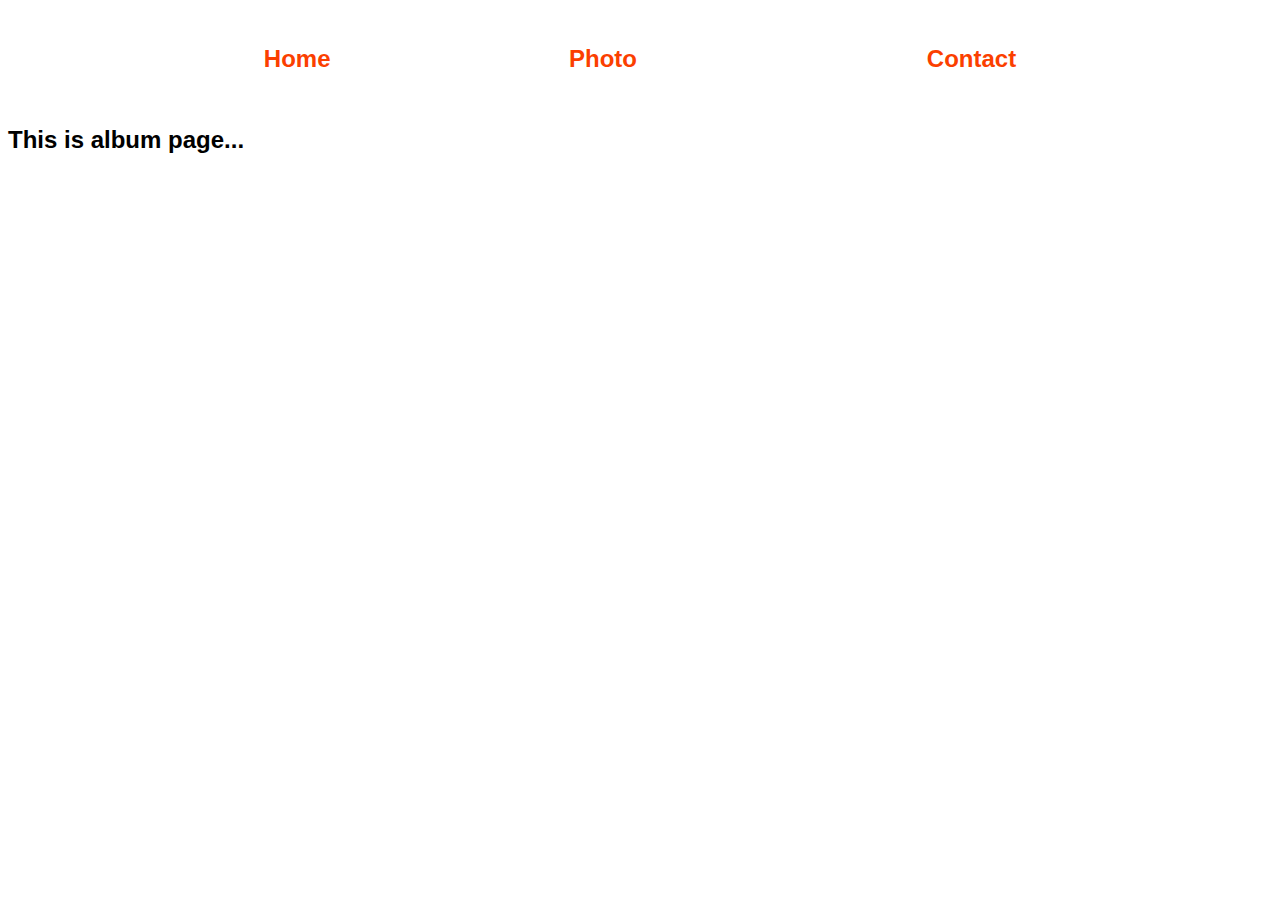
==== lab1 hw/album.html @ a0137795 "hw1" ====
<!DOCTYPE html>
<html lang="en">
<head>
    <meta charset="UTF-8">
    <meta name="viewport" content="width=device-width, initial-scale=1.0">
    <meta http-equiv="X-UA-Compatible" content="ie=edge">
    <link type = "text/css" rel="stylesheet" href = "css/style.css">
    <title>Resume</title>
</head>
<body>
    <br>
    <table align="center" width="60%" >
    <tbody>
        <tr align="center">
            <td align="left"><h1><a href=index.html class="nav-link">Home</a></h1></td>
            <td align="center"><h1><a href=album.html class="nav-link">Photo</a></h1></td>
            <td align="right"><h1><a href="contact.html" class="nav-link">Contact</a></h1></td>
        </tr>
    </tbody>
    </table>
</br>
<h1>This is album page...</h1>
</body>
</html>
---- lab1 hw/css/style.css ----
/*body {
    background-color: linen;
 }
 h1 {
    color: maroon;
    margin-left: 40px;
 }*/

 a.nav-link:link
 {
    color: #fb3f00;
    text-decoration: none;
 }
 a.nav-link:visited
 {
    color: #3600fb;
    text-decoration: none;
 }
 a.nav-link:hover
 {
    color: #fb3f00;
    text-decoration: underline;
 }
 a.nav-link:active
 {
    color: #fb3f00;
    text-decoration: none;
 }

 h1{
   font-family:arial; 
   font-size: x-large ;
 }

 h2{
   font-family:'Courier New', Courier, monospace; 
   font-size: x-large ;
 }
 
 h3{
    font-family:arial; 
    color:#ff0000;
 }

 #output{
    font-family:arial; 
    color:#0000ff;
 }

 #st{
    font-family: Georgia;
    font-size: initial;
 }

 .c1{
    font-family:arial;
    font-size: larger;
 }

 .c2{
    color:#428328;
 }
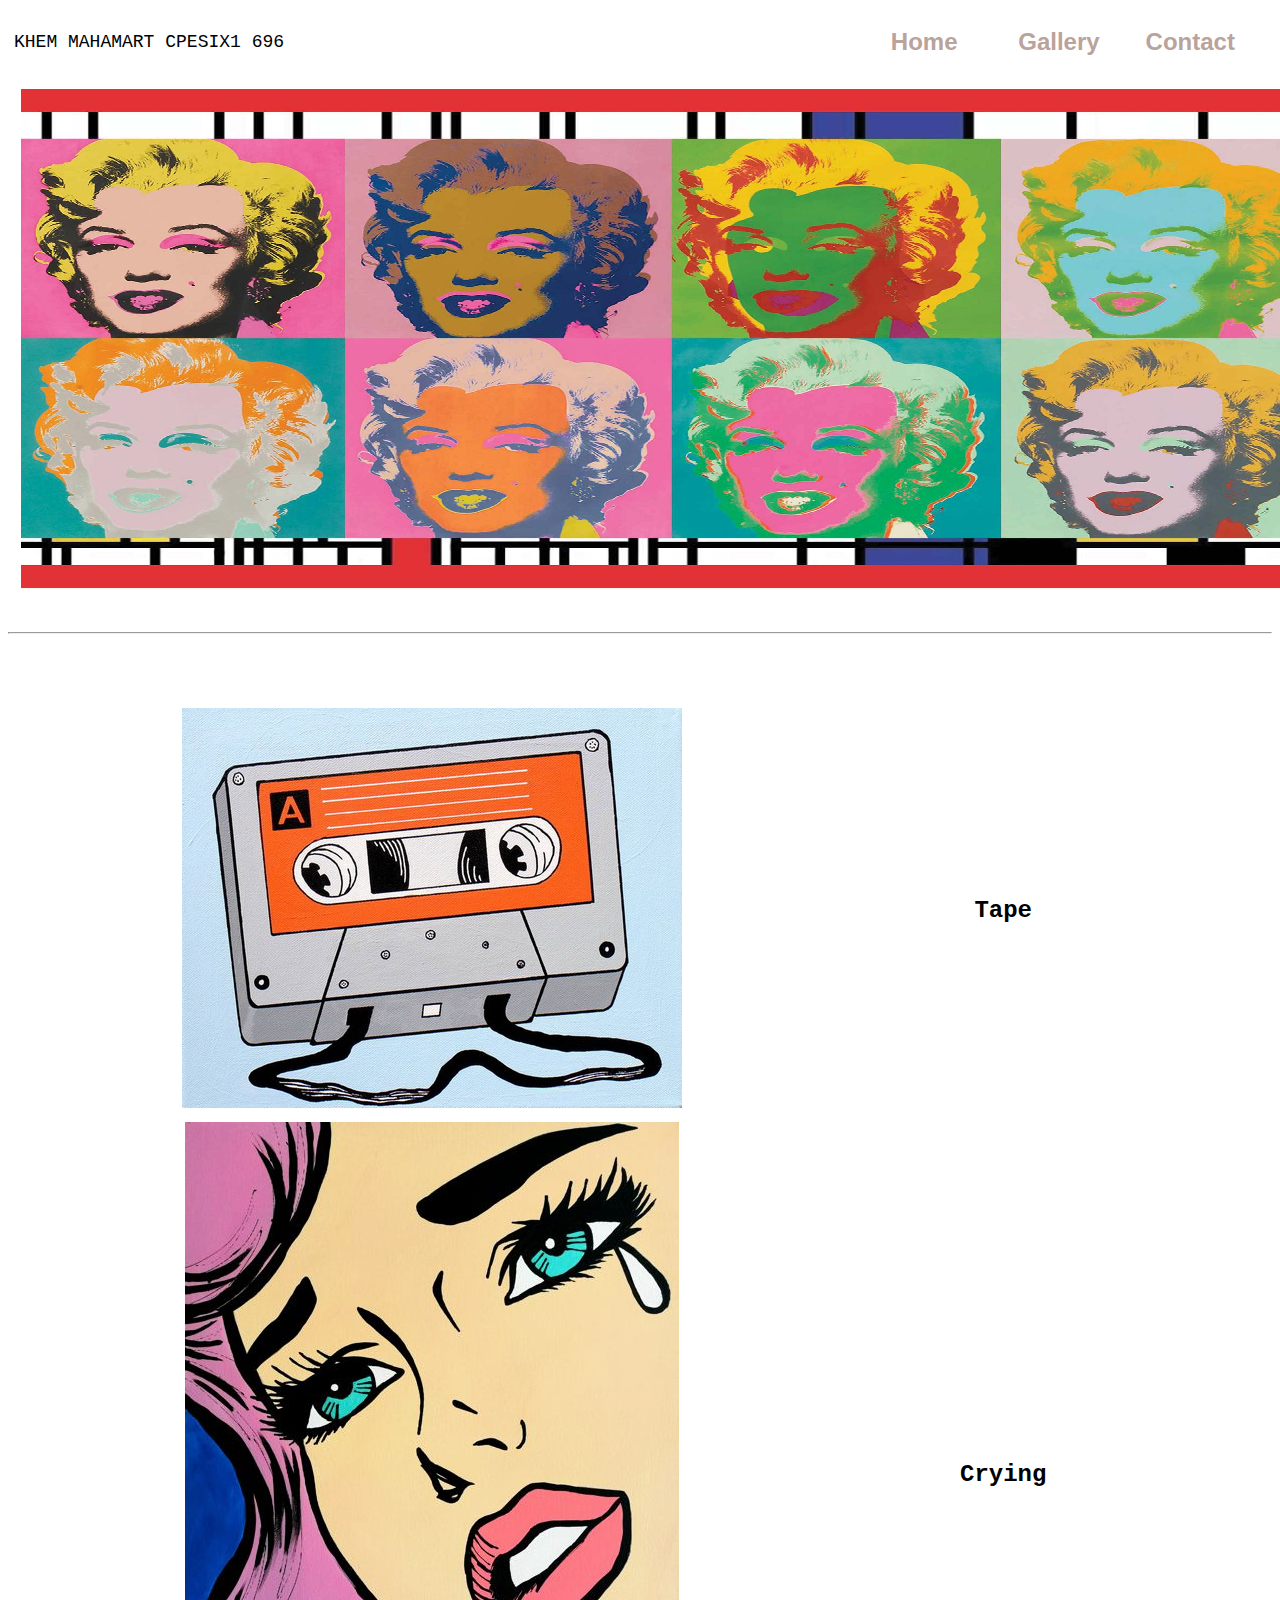
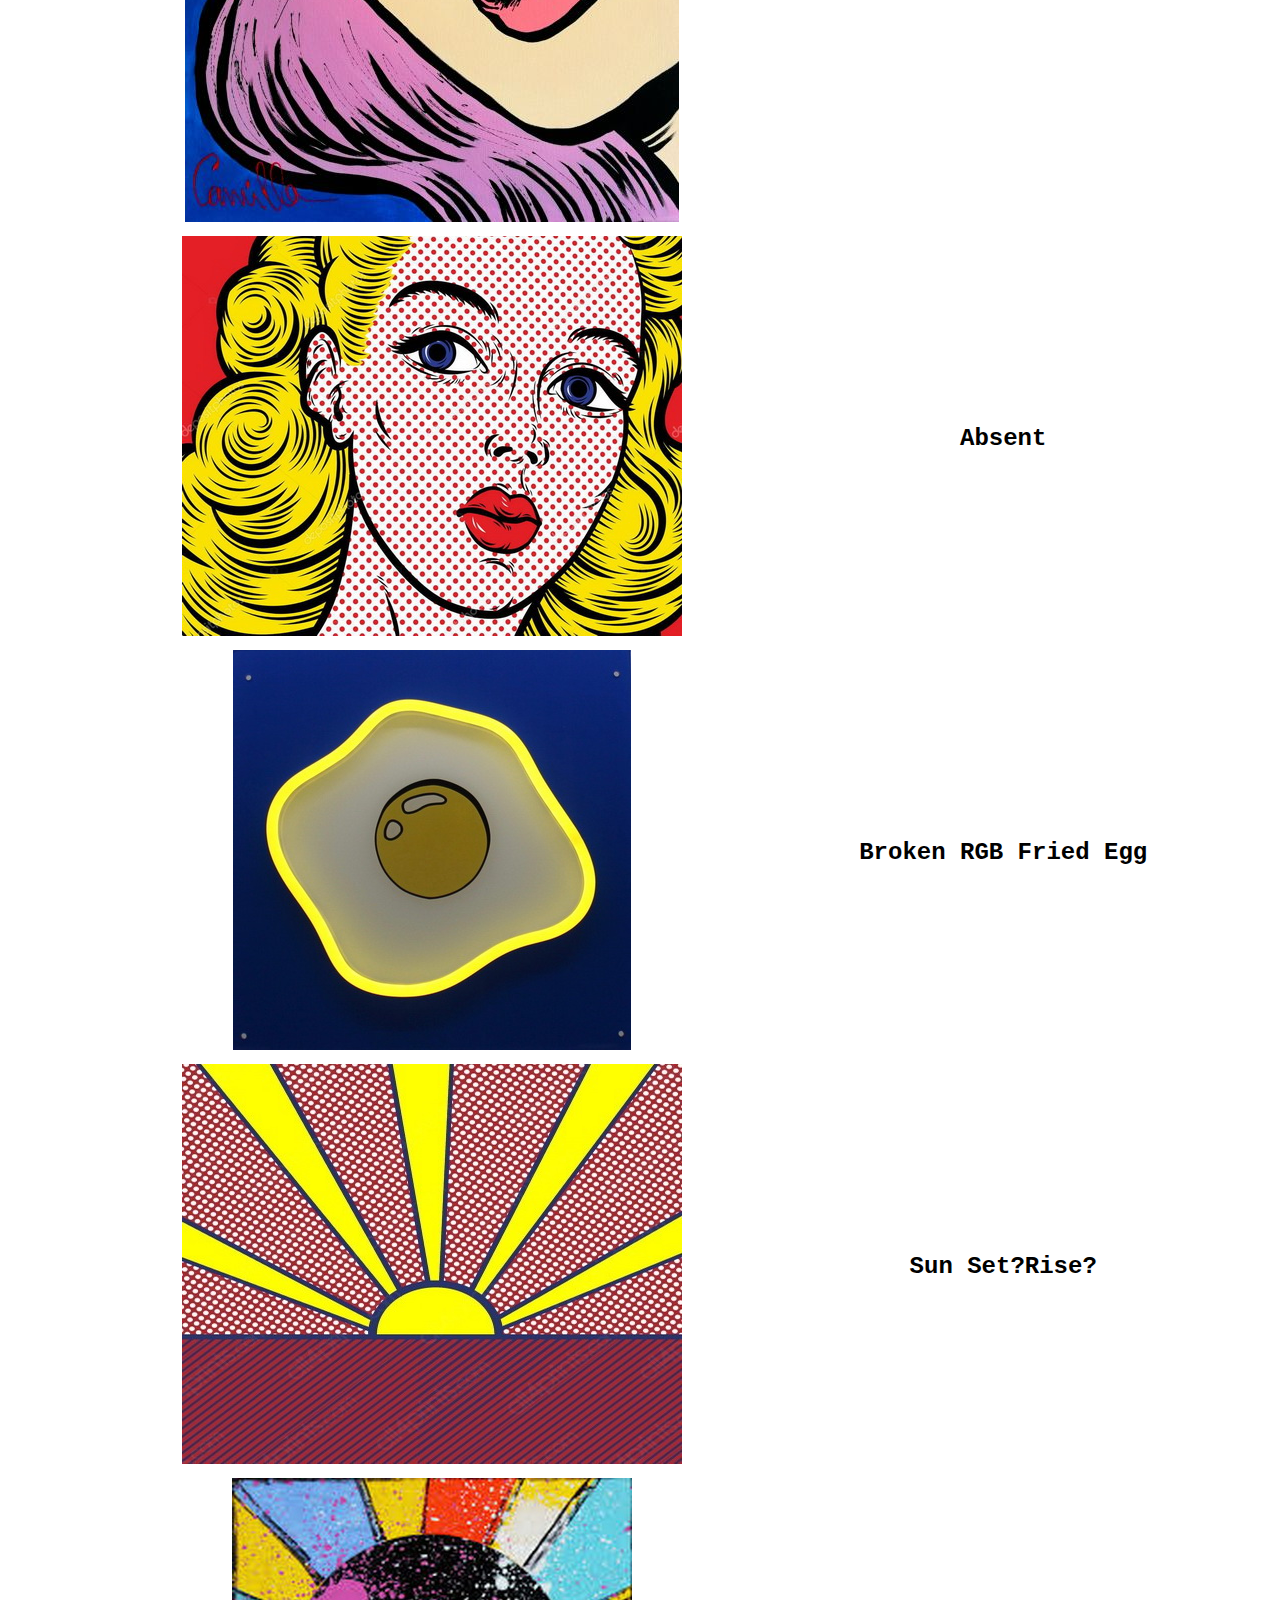
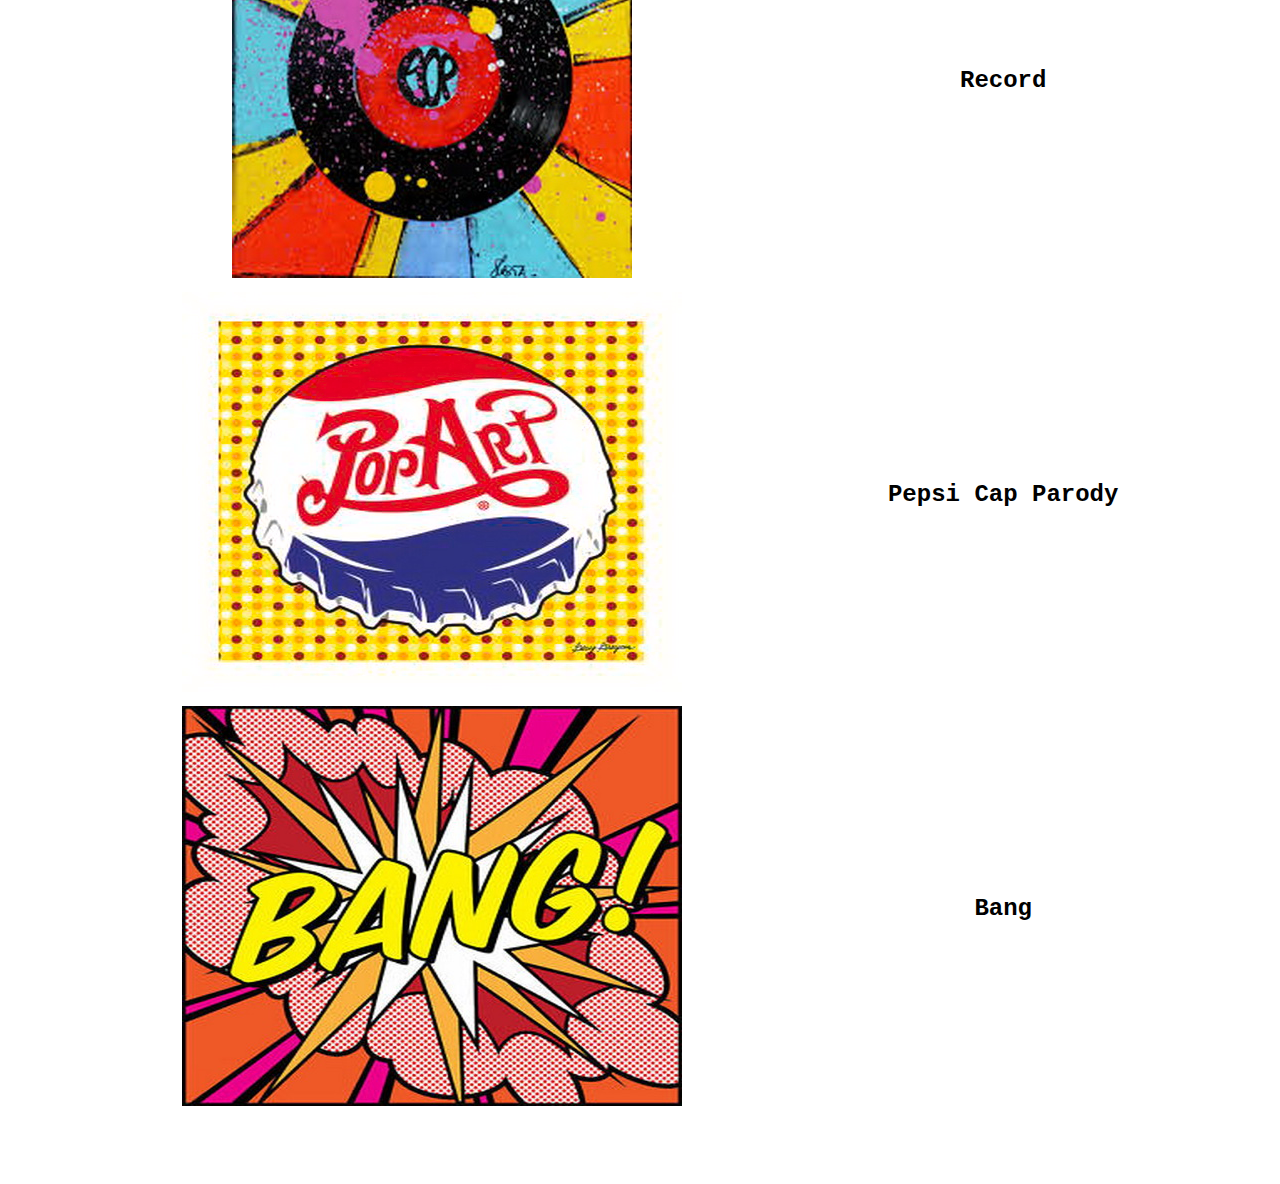
==== commit 9f832191: "hw1" ====
--- a/lab1 hw/album.html
+++ b/lab1 hw/album.html
@@ -8,17 +8,134 @@
     <title>Resume</title>
 </head>
 <body>
-    <br>
-    <table align="center" width="60%" >
-    <tbody>
-        <tr align="center">
-            <td align="left"><h1><a href=index.html class="nav-link">Home</a></h1></td>
-            <td align="center"><h1><a href=album.html class="nav-link">Photo</a></h1></td>
-            <td align="right"><h1><a href="contact.html" class="nav-link">Contact</a></h1></td>
+
+    <table align="right" width="100%" >
+        <tr>
+            <td align="left">
+                <table width='100%'' align="left">
+                    <tr>
+                        <td>
+                            <p id="op">KHEM MAHAMART CPESIX1 696</p>  
+                        </td>
+                    </tr>
+                </table>
+            </td>
+            <td width='10%'><h1><a href=index.html class="nav-link">Home</a></h1></td>
+            <td width='10%'><h1><a href=album.html class="nav-link">Gallery</a></h1></td>
+            <td width='10%'><h1><a href="contact.html" class="nav-link">Contact</a></h1></td>
         </tr>
-    </tbody>
     </table>
-</br>
-<h1>This is album page...</h1>
+<br>
+
+<table width='100%' align="center" style="padding: 10px;">
+    <tr>
+        <td align="center">
+            <img src="picture/9.jpg" alt="" width="1300" height="500">
+        </td>
+    </tr>
+</table>
+
+<br>
+
+<table align="center" width="100%" style="padding: 60px;">
+    <tr>
+        <td align="left">
+            <table width='100%'>
+                <tr>
+                    <td align="center">
+                        <img src="picture/1.jpg" alt="">  
+                    </td>
+                </tr>
+            </table>
+        </td>
+        <td align="center"><h2>Tape</h2></td>
+    </tr>
+    <tr>
+        <td align="left">
+            <table width='100%'' align="left">
+                <tr>
+                    <td align="center">
+                        <img src="picture/2.jpg" alt="">    
+                    </td>
+                </tr>
+            </table>
+        </td>
+        <td align="center"><h2>Crying</h2></td>
+    </tr>
+    <tr>
+        <td align="left">
+            <table width='100%'' align="left">
+                <tr>
+                    <td align="center">
+                        <img src="picture/3.jpg" alt="">    
+                    </td>
+                </tr>
+            </table>
+        </td>
+        <td align="center"><h2>Absent</h2></td>
+    </tr>
+    <tr>
+        <td align="left">
+            <table width='100%'' align="left">
+                <tr>
+                    <td align="center">
+                        <img src="picture/4.jpg" alt="">    
+                    </td>
+                </tr>
+            </table>
+        </td>
+        <td align="center"><h2>Broken RGB Fried Egg</h2></td>
+    </tr>
+    <tr>
+        <td align="left">
+            <table width='100%'' align="left">
+                <tr>
+                    <td align="center">
+                        <img src="picture/5.jpg" alt="">   
+                    </td>
+                </tr>
+            </table>
+        </td>
+        <td align="center"><h2>Sun Set?Rise?</h2></td>
+    </tr>
+    <tr>
+        <td align="left">
+            <table width='100%'' align="left">
+                <tr>
+                    <td align="center">
+                        <img src="picture/6.jpg" alt="">   
+                    </td>
+                </tr>
+            </table>
+        </td>
+        <td align="center"><h2>Record</h2></td>
+    </tr>
+    <hr>
+    <tr>
+        <td align="left">
+            <table width='100%'' align="left">
+                <tr>
+                    <td align="center">
+                        <img src="picture/7.jpg" alt="">    
+                    </td>
+                </tr>
+            </table>
+        </td>
+        <td align="center"><h2>Pepsi Cap Parody</h2></td>
+    </tr>
+    <tr>
+        <td align="left">
+            <table width='100%'' align="left">
+                <tr>
+                    <td align="center">
+                        <img src="picture/8.jpg" alt="">    
+                    </td>
+                </tr>
+            </table>
+        </td>
+        <td align="center"><h2>Bang</h2></td>
+    </tr>
+</table>
+
 </body>
 </html>--- a/lab1 hw/css/style.css
+++ b/lab1 hw/css/style.css
@@ -8,22 +8,22 @@
 
  a.nav-link:link
  {
-    color: #fb3f00;
+    color: #b9a39b;
     text-decoration: none;
  }
  a.nav-link:visited
  {
-    color: #3600fb;
+    color: #b9a39b;
     text-decoration: none;
  }
  a.nav-link:hover
  {
-    color: #fb3f00;
-    text-decoration: underline;
+    color: #151516;
+    text-decoration: none;
  }
  a.nav-link:active
  {
-    color: #fb3f00;
+    color: #b9a39b;
     text-decoration: none;
  }
 
@@ -38,8 +38,8 @@
  }
  
  h3{
-    font-family:arial; 
-    color:#ff0000;
+   font-family:'Courier New', Courier, monospace; 
+    color:#000000;
  }
 
  #output{
@@ -51,7 +51,12 @@
     font-family: Georgia;
     font-size: initial;
  }
-
+ body{
+   background-image: 'picture/whaam.png';
+   background-repeat: no-repeat;
+   background-attachment: fixed;
+   background-size: cover;
+ }
  .c1{
     font-family:arial;
     font-size: larger;
@@ -60,3 +65,8 @@
  .c2{
     color:#428328;
  }
+
+ #op{
+    font-family: 'Courier New', Courier, monospace;
+    font-size: large;
+ }
